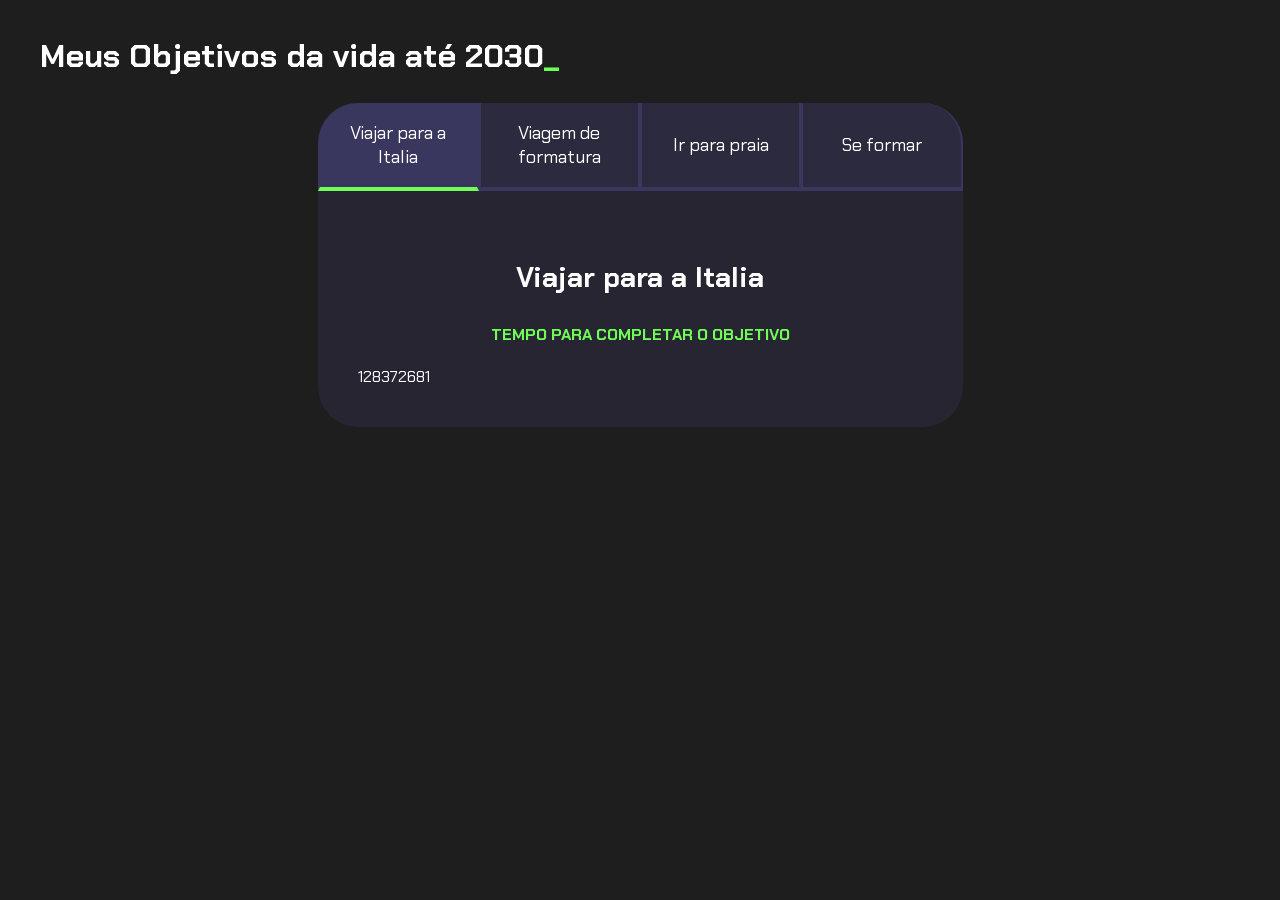
==== index.html @ 19cff3bc "Add files via upload" ====
<!DOCTYPE html>
<html lang="pt-br">

<head>
    <meta charset="UTF-8">
    <meta name="viewport" content="width=device-width, initial-scale=1.0">
    <title>Meus objetivos do ano</title>
    <link rel="stylesheet" href="style.css">
</head>

<body>
    <section class="conteudo-principal">
        <h2 class="titulo-principal">Meus Objetivos da vida até 2030<span>_</span></h2>
        <div class="conteudo">
        <div class="botoes">
            <button class="botao ativo">Viajar para a Italia</button>
            <button class="botao">Viagem de formatura</button>
            <button class="botao">Ir para praia</button>
            <button class="botao">Se formar</button>
        </div>
        <div class="aba-textos">
            <div class="aba-conteudo ativo">
                <h3 class="aba-conteudo-titulo-principal">Viajar para a Italia</h3>
                <h4 class="aba-conteudo-titulo-secundario">Tempo para completar o objetivo</h4>
                <div class="contador"></div>
            </div>
            <div class="aba-conteudo">
                <h3 class="aba-conteudo-titulo-principal">Viajem de formatura</h3>
                <h4 class="aba-conteudo-titulo-secundario">Tempo para completar o objetivo</h4>
                <div class="contador"></div>
            </div>
            <div class="aba-conteudo">
                <h3 class="aba-conteudo-titulo-principal">Ir para praia</h3>
                <h4 class="aba-conteudo-titulo-secundario">Tempo para completar o objetivo</h4>
                <div class="contador"></div>
            </div>
            <div class="aba-conteudo">
                <h3 class="aba-conteudo-titulo-principal">Se formar</h3>
                <h4 class="aba-conteudo-titulo-secundario">Tempo para completar o objetivo</h4>
                <div class="contador"></div>
            </div>
        </div>
    </div>
    </section>
    <script src="main.js"></script>
</body>

</html>
---- style.css ----
@import url('https://fonts.googleapis.com/css2?family=Chakra+Petch:wght@400;700&display=swap');

:root {
    --cor-de-fundo: #1E1E1E;
    --verde: #6FFF57;
    --branco: #FFFFFF;
    --botao-ativo: #3A375E;
    --botao-inativo: rgba(58, 55, 94, 0.5);
    --texto-fundo: rgba(58, 55, 94, 0.3);
}

body {
    background-color: var(--cor-de-fundo);
    color: var(--branco);
    font-family: 'Chakra Petch', sans-serif;
}


.conteudo-principal {
    display: flex;
    flex-direction: column;
    justify-content: center;
    align-items: center;
    max-width: 1200px;
    width: 100%;
    margin: 0 auto;
}

.titulo-principal {
    text-align: left;
    width: 100%;
    font-size: 32px;
}

.titulo-principal span {
    color: var(--verde);
}

.botao {
    font-family: "Chakra Petch", sans-serif;
    background-color: var(--botao-inativo);
    color: var(--branco);
    display: flex;
    justify-content: center;
    padding: 1em;
    font-size: 18px;
    align-items: center;
    width: 100%;
    border-bottom: 4px solid var(--botao-ativo);
    border-left: 2px solid var(--botao-ativo);
    border-right: 2px solid var(--botao-ativo);
    border-top: none;
}

.botao:first-child {
    border-radius: 40px 40px 0 0;
}

.botoes {
    display: block;
}
.botao.ativo{
    background-color: var(--botao-ativo);
    border-bottom: 4px solid var(--verde);
}

.aba-textos{
    background-color: var(--texto-fundo);
    padding: 40px;
    border-radius: 0 0 40px 40px;
}

.aba-conteudo.ativo{
    display: block;
}
.aba-conteudo{
    display: none;
}

.aba-conteudo-titulo-principal{
    font-size: 28px;
    text-align: center;
}

.aba-conteudo-titulo-secundario{
    text-align: center;
    color: var(--verde);
    text-transform: uppercase;
}

@media screen and (min-width: 768px) {

    .botoes {
        display: flex;
    }
    
    .botao:first-child {
        border-radius: 40px 0 0 0;
    }

    .botao:last-child {
        border-radius: 0 40px 0 0;
    }
}
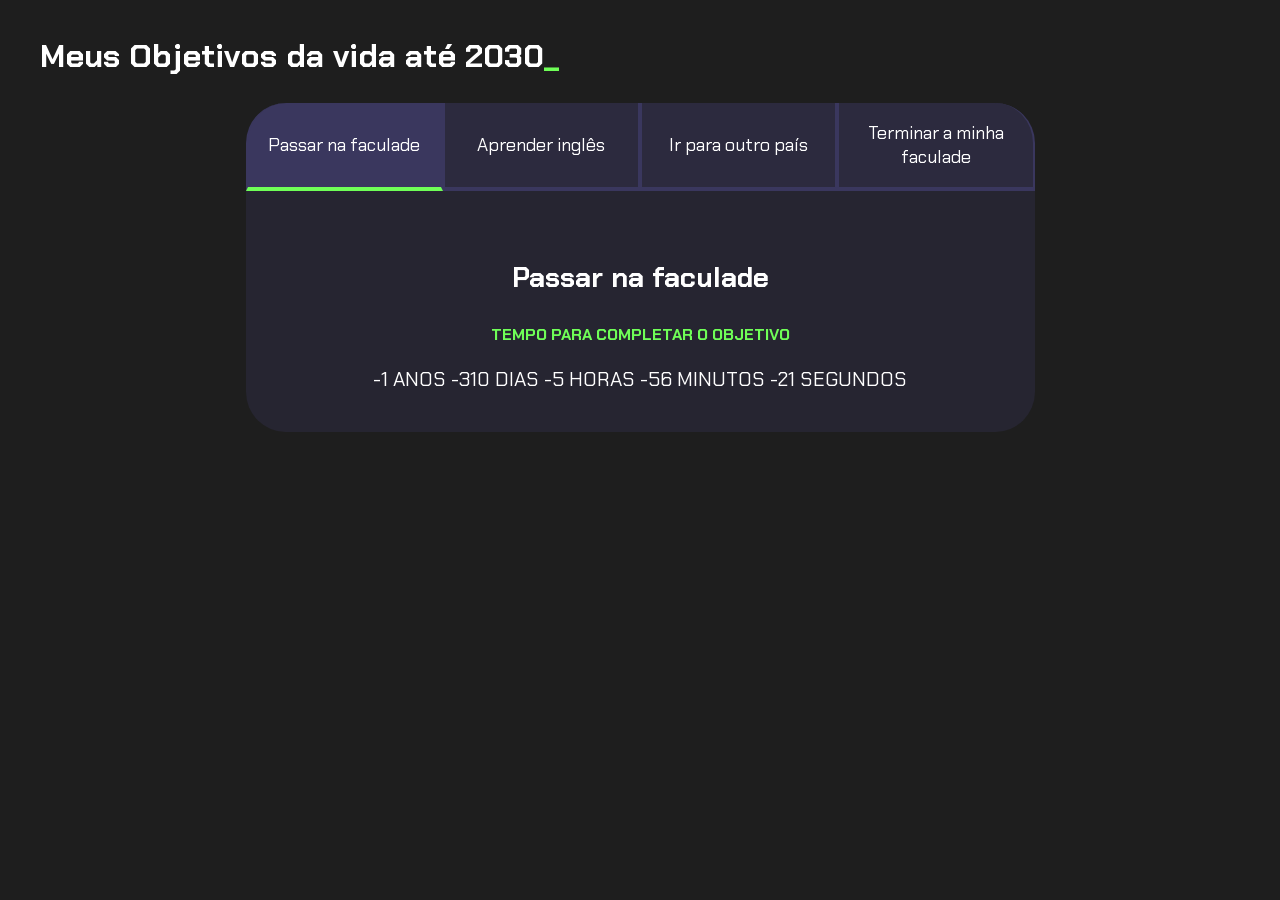
==== commit 5d3d8db2: "Add files via upload" ====
--- a/index.html
+++ b/index.html
@@ -13,29 +13,29 @@
         <h2 class="titulo-principal">Meus Objetivos da vida até 2030<span>_</span></h2>
         <div class="conteudo">
         <div class="botoes">
-            <button class="botao ativo">Viajar para a Italia</button>
-            <button class="botao">Viagem de formatura</button>
-            <button class="botao">Ir para praia</button>
-            <button class="botao">Se formar</button>
+            <button class="botao ativo">Passar na faculade</button>
+            <button class="botao">Aprender inglês</button>
+            <button class="botao">Ir para outro país</button>
+            <button class="botao">Terminar a minha faculade</button>
         </div>
         <div class="aba-textos">
             <div class="aba-conteudo ativo">
-                <h3 class="aba-conteudo-titulo-principal">Viajar para a Italia</h3>
+                <h3 class="aba-conteudo-titulo-principal">Passar na faculade</h3>
                 <h4 class="aba-conteudo-titulo-secundario">Tempo para completar o objetivo</h4>
                 <div class="contador"></div>
             </div>
             <div class="aba-conteudo">
-                <h3 class="aba-conteudo-titulo-principal">Viajem de formatura</h3>
+                <h3 class="aba-conteudo-titulo-principal">Aprender inglês</h3>
                 <h4 class="aba-conteudo-titulo-secundario">Tempo para completar o objetivo</h4>
                 <div class="contador"></div>
             </div>
             <div class="aba-conteudo">
-                <h3 class="aba-conteudo-titulo-principal">Ir para praia</h3>
+                <h3 class="aba-conteudo-titulo-principal">Ir para outro país</h3>
                 <h4 class="aba-conteudo-titulo-secundario">Tempo para completar o objetivo</h4>
                 <div class="contador"></div>
             </div>
             <div class="aba-conteudo">
-                <h3 class="aba-conteudo-titulo-principal">Se formar</h3>
+                <h3 class="aba-conteudo-titulo-principal">Terminar a minha faculade</h3>
                 <h4 class="aba-conteudo-titulo-secundario">Tempo para completar o objetivo</h4>
                 <div class="contador"></div>
             </div>
--- a/style.css
+++ b/style.css
@@ -88,6 +88,13 @@
     text-transform: uppercase;
 }
 
+.contador{
+      text-align: center;
+      font-size: 20px;
+      text-transform: uppercase;
+      
+}
+
 @media screen and (min-width: 768px) {
 
     .botoes {
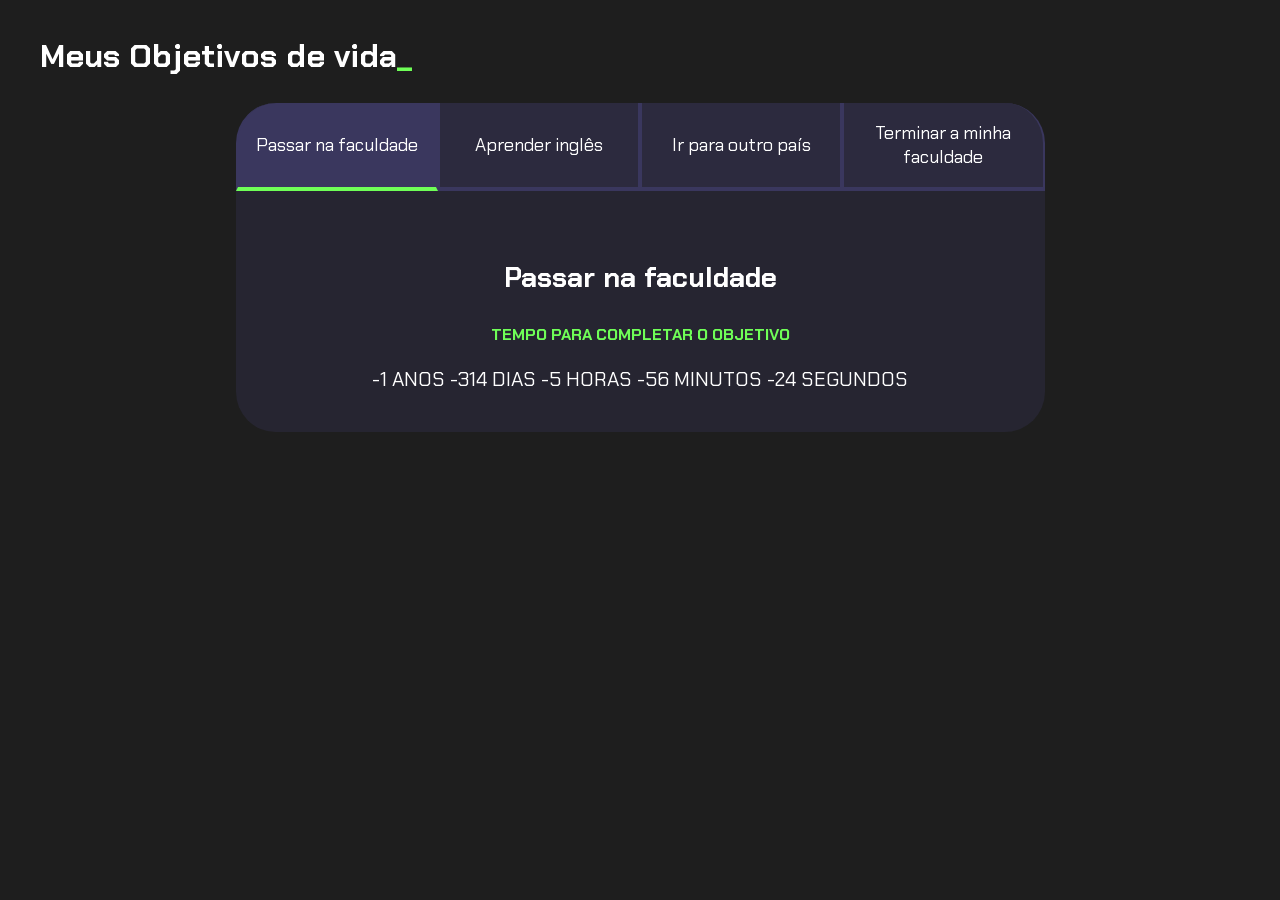
==== commit bd0153b0: "Add files via upload" ====
--- a/index.html
+++ b/index.html
@@ -10,17 +10,17 @@
 
 <body>
     <section class="conteudo-principal">
-        <h2 class="titulo-principal">Meus Objetivos da vida até 2030<span>_</span></h2>
+        <h2 class="titulo-principal">Meus Objetivos de vida<span>_</span></h2>
         <div class="conteudo">
         <div class="botoes">
-            <button class="botao ativo">Passar na faculade</button>
+            <button class="botao ativo">Passar na faculdade</button>
             <button class="botao">Aprender inglês</button>
             <button class="botao">Ir para outro país</button>
-            <button class="botao">Terminar a minha faculade</button>
+            <button class="botao">Terminar a minha faculdade</button>
         </div>
         <div class="aba-textos">
             <div class="aba-conteudo ativo">
-                <h3 class="aba-conteudo-titulo-principal">Passar na faculade</h3>
+                <h3 class="aba-conteudo-titulo-principal">Passar na faculdade</h3>
                 <h4 class="aba-conteudo-titulo-secundario">Tempo para completar o objetivo</h4>
                 <div class="contador"></div>
             </div>
@@ -35,7 +35,7 @@
                 <div class="contador"></div>
             </div>
             <div class="aba-conteudo">
-                <h3 class="aba-conteudo-titulo-principal">Terminar a minha faculade</h3>
+                <h3 class="aba-conteudo-titulo-principal">Terminar a minha faculdade</h3>
                 <h4 class="aba-conteudo-titulo-secundario">Tempo para completar o objetivo</h4>
                 <div class="contador"></div>
             </div>
